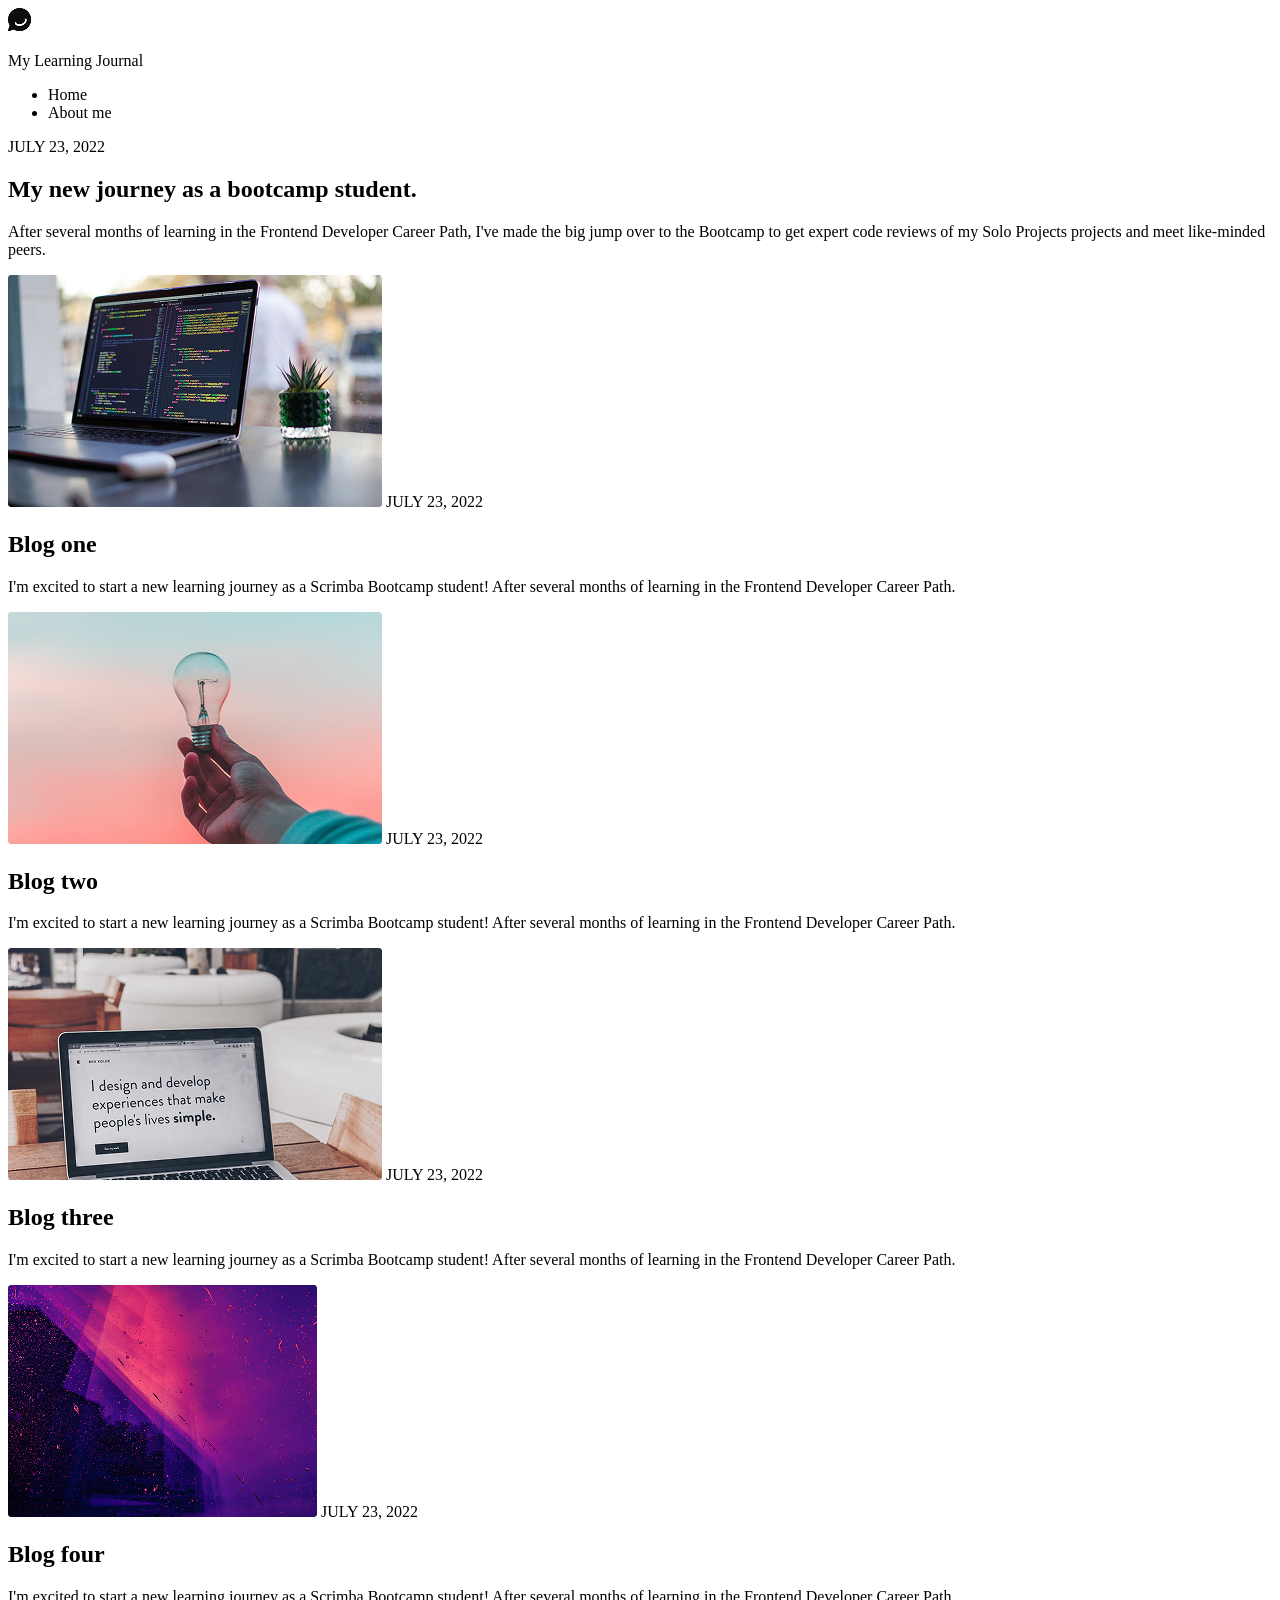
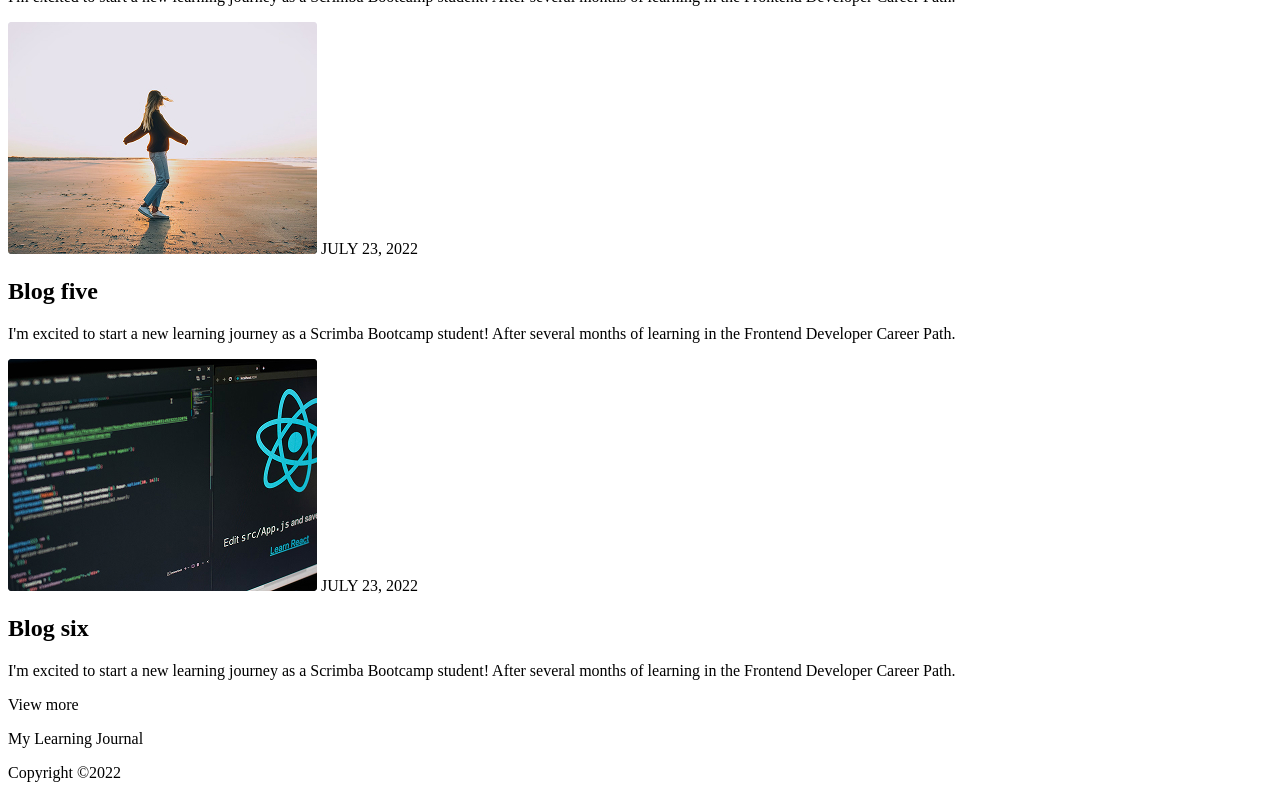
==== index.html @ 0767f3c1 "Update index.html" ====
<!doctype html>
<html lang="en">
  <head>
    <meta charset="UTF-8" />
    <meta name="viewport" content="width=device-width, initial-scale=1.0" />
    <title>My Learning Journal</title>
  </head>
  <body>
    <header>
      <div class="logo">
        <img src="./images/logo.jpg" alt="logo" />
        <p>My Learning Journal</p>
      </div>

      <nav>
        <ul>
          <li>Home</li>
          <li>About me</li>
        </ul>
      </nav>
    </header>

    <main>
      <article>
        <header>
          <date>JULY 23, 2022</date>
          <h1>My new journey as a bootcamp student.</h1>
          <p>
            After several months of learning in the Frontend Developer Career
            Path, I've made the big jump over to the Bootcamp to get expert code
            reviews of my Solo Projects projects and meet like-minded peers.
          </p>
        </header>

        <div>
          <img src="./images/article-image-01.jpg" alt="" />
          <date>JULY 23, 2022</date>
          <h2>Blog one</h2>
          <p>
            I'm excited to start a new learning journey as a Scrimba Bootcamp
            student! After several months of learning in the Frontend Developer
            Career Path.
          </p>
        </div>

        <div>
          <img src="./images/article-image-02.jpg" alt="" />
          <date>JULY 23, 2022</date>
          <h2>Blog two</h2>
          <p>
            I'm excited to start a new learning journey as a Scrimba Bootcamp
            student! After several months of learning in the Frontend Developer
            Career Path.
          </p>
        </div>

        <div>
          <img src="./images/article-image-03.jpg" alt="" />
          <date>JULY 23, 2022</date>
          <h2>Blog three</h2>
          <p>
            I'm excited to start a new learning journey as a Scrimba Bootcamp
            student! After several months of learning in the Frontend Developer
            Career Path.
          </p>
        </div>

        <div>
          <img src="./images/article-image-04.jpg" alt="" />
          <date>JULY 23, 2022</date>
          <h2>Blog four</h2>
          <p>
            I'm excited to start a new learning journey as a Scrimba Bootcamp
            student! After several months of learning in the Frontend Developer
            Career Path.
          </p>
        </div>

        <div>
          <img src="./images/article-image-05.jpg" alt="" />
          <date>JULY 23, 2022</date>
          <h2>Blog five</h2>
          <p>
            I'm excited to start a new learning journey as a Scrimba Bootcamp
            student! After several months of learning in the Frontend Developer
            Career Path.
          </p>
        </div>

        <div>
          <img src="./images/article-image-06.jpg" alt="" />
          <date>JULY 23, 2022</date>
          <h2>Blog six</h2>
          <p>
            I'm excited to start a new learning journey as a Scrimba Bootcamp
            student! After several months of learning in the Frontend Developer
            Career Path.
          </p>
        </div>

        <a>View more</a>
      </article>
    </main>

    <footer>
      <div class="footer-text">
        <p>My Learning Journal</p>
        <p>Copyright ©2022</p>
      </div>
    </footer>
  </body>
</html>
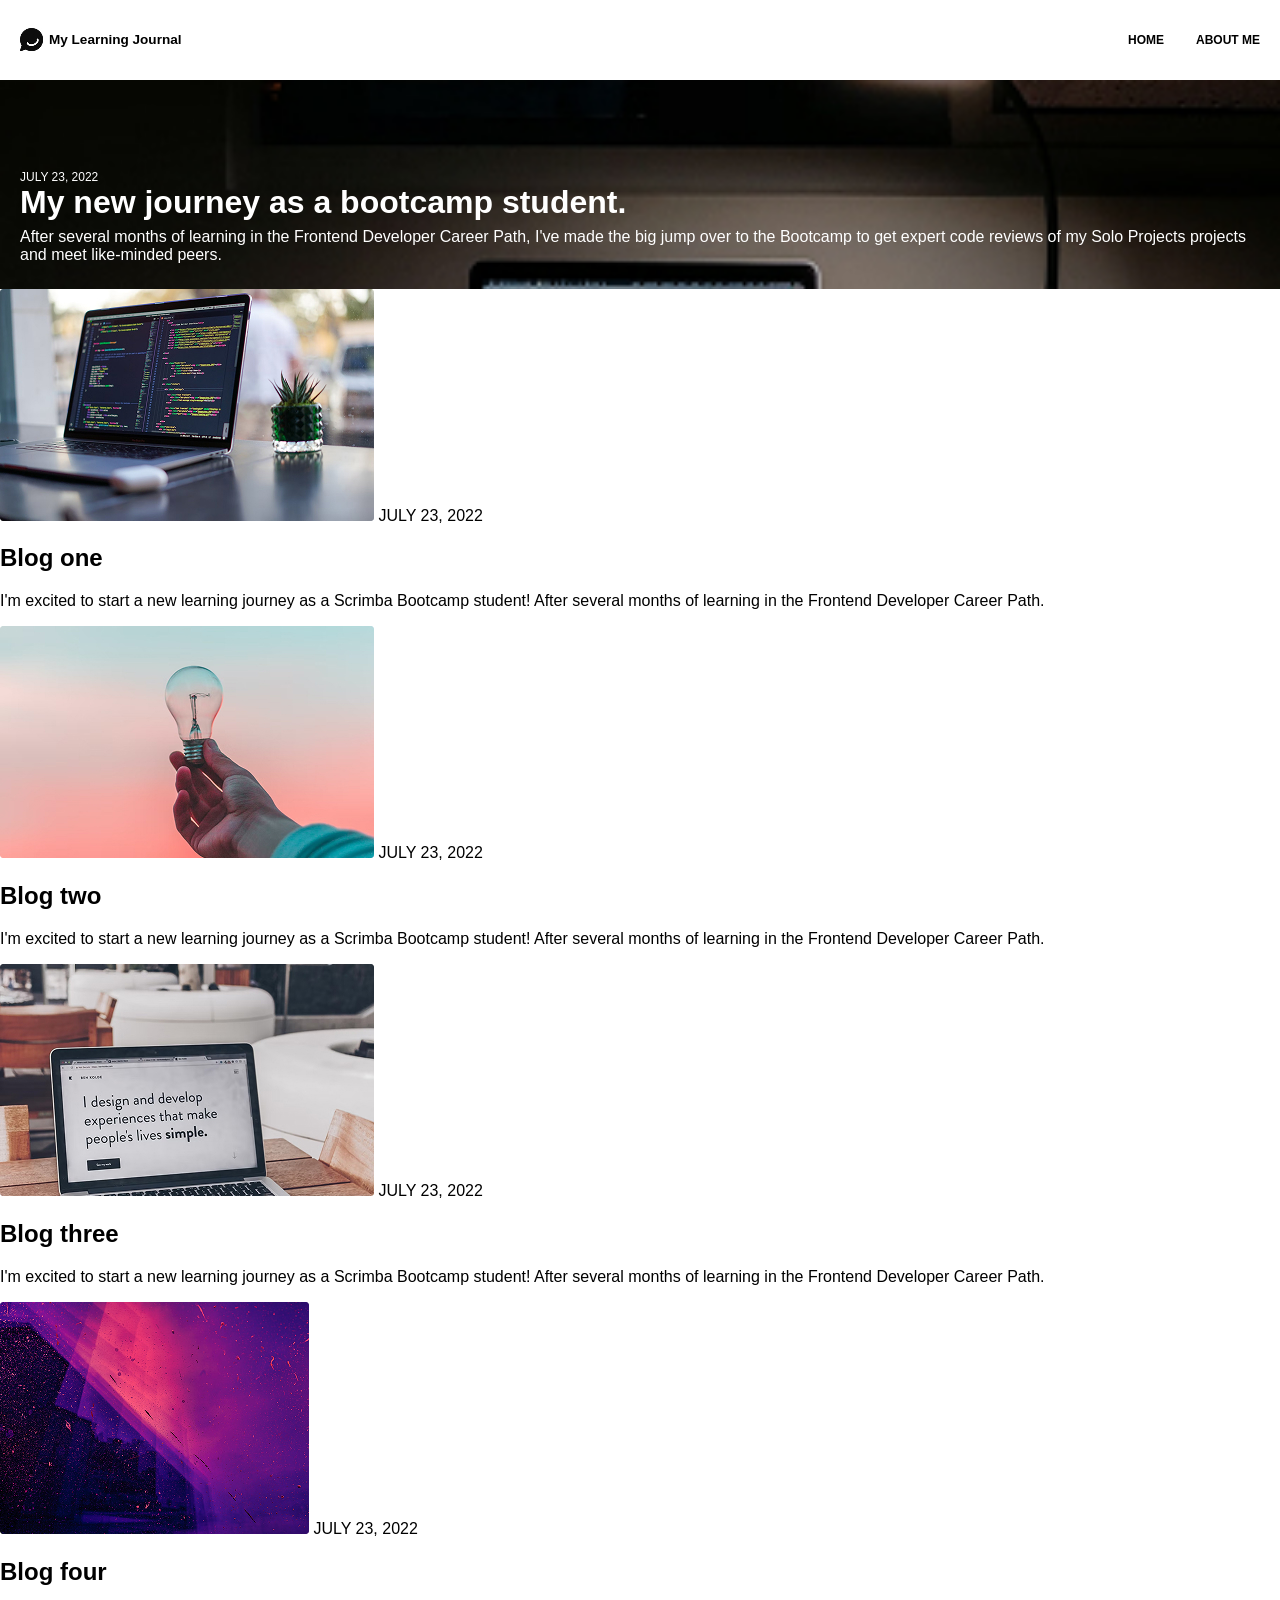
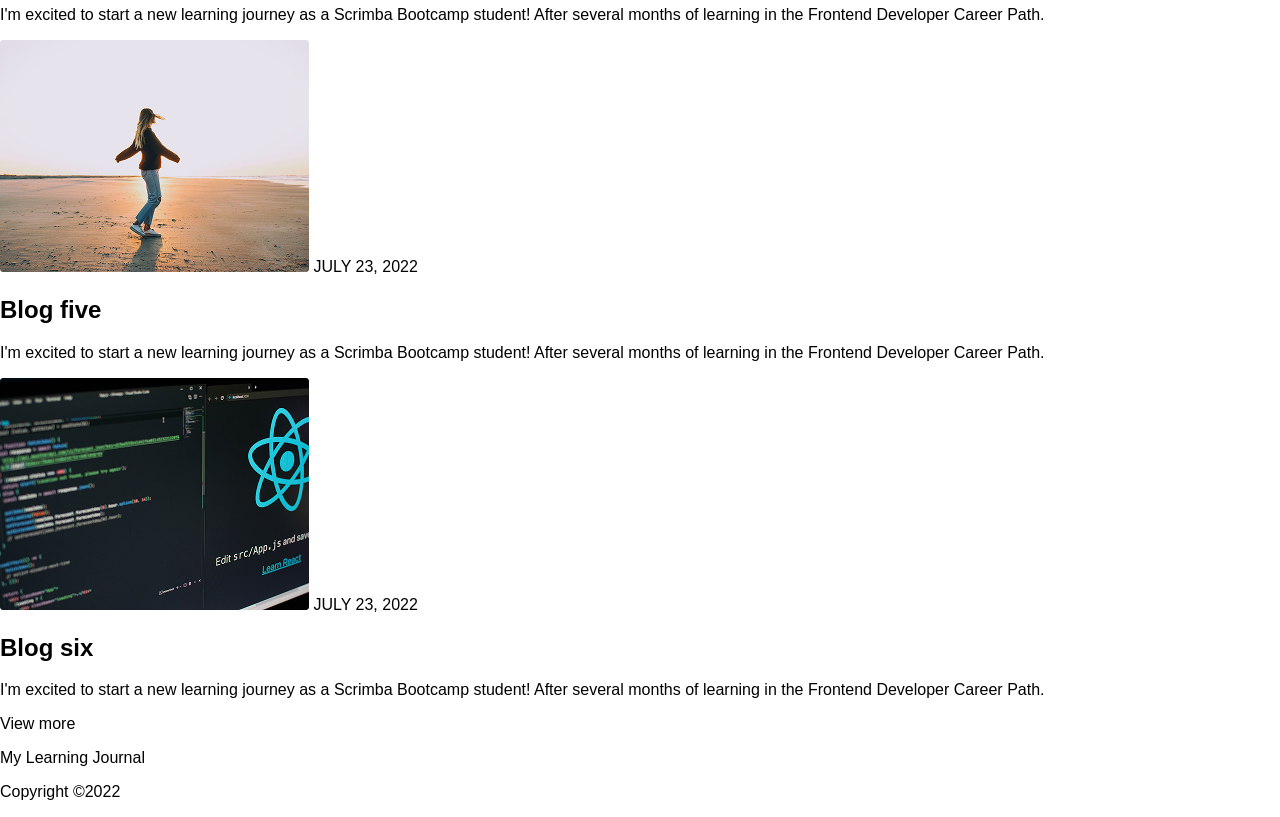
==== commit 08a66087: "Update index.html" ====
--- a/index.html
+++ b/index.html
@@ -3,7 +3,14 @@
   <head>
     <meta charset="UTF-8" />
     <meta name="viewport" content="width=device-width, initial-scale=1.0" />
+    <link rel="preconnect" href="https://fonts.googleapis.com" />
+    <link rel="preconnect" href="https://fonts.gstatic.com" crossorigin />
+    <link
+      href="https://fonts.googleapis.com/css2?family=Roboto:ital,wght@0,100..900;1,100..900&family=Source+Sans+3:ital,wght@0,200..900;1,200..900&display=swap"
+      rel="stylesheet"
+    />
     <title>My Learning Journal</title>
+    <link rel="stylesheet" href="./style.css" />
   </head>
   <body>
     <header>
@@ -22,7 +29,7 @@
 
     <main>
       <article>
-        <header>
+        <div class="hero">
           <date>JULY 23, 2022</date>
           <h1>My new journey as a bootcamp student.</h1>
           <p>
@@ -30,72 +37,74 @@
             Path, I've made the big jump over to the Bootcamp to get expert code
             reviews of my Solo Projects projects and meet like-minded peers.
           </p>
-        </header>
-
-        <div>
-          <img src="./images/article-image-01.jpg" alt="" />
-          <date>JULY 23, 2022</date>
-          <h2>Blog one</h2>
-          <p>
-            I'm excited to start a new learning journey as a Scrimba Bootcamp
-            student! After several months of learning in the Frontend Developer
-            Career Path.
-          </p>
         </div>
 
-        <div>
-          <img src="./images/article-image-02.jpg" alt="" />
-          <date>JULY 23, 2022</date>
-          <h2>Blog two</h2>
-          <p>
-            I'm excited to start a new learning journey as a Scrimba Bootcamp
-            student! After several months of learning in the Frontend Developer
-            Career Path.
-          </p>
-        </div>
+        <div class="article-listing">
+          <div>
+            <img src="./images/article-image-01.jpg" alt="" />
+            <date>JULY 23, 2022</date>
+            <h2>Blog one</h2>
+            <p>
+              I'm excited to start a new learning journey as a Scrimba Bootcamp
+              student! After several months of learning in the Frontend
+              Developer Career Path.
+            </p>
+          </div>
 
-        <div>
-          <img src="./images/article-image-03.jpg" alt="" />
-          <date>JULY 23, 2022</date>
-          <h2>Blog three</h2>
-          <p>
-            I'm excited to start a new learning journey as a Scrimba Bootcamp
-            student! After several months of learning in the Frontend Developer
-            Career Path.
-          </p>
-        </div>
+          <div>
+            <img src="./images/article-image-02.jpg" alt="" />
+            <date>JULY 23, 2022</date>
+            <h2>Blog two</h2>
+            <p>
+              I'm excited to start a new learning journey as a Scrimba Bootcamp
+              student! After several months of learning in the Frontend
+              Developer Career Path.
+            </p>
+          </div>
 
-        <div>
-          <img src="./images/article-image-04.jpg" alt="" />
-          <date>JULY 23, 2022</date>
-          <h2>Blog four</h2>
-          <p>
-            I'm excited to start a new learning journey as a Scrimba Bootcamp
-            student! After several months of learning in the Frontend Developer
-            Career Path.
-          </p>
-        </div>
+          <div>
+            <img src="./images/article-image-03.jpg" alt="" />
+            <date>JULY 23, 2022</date>
+            <h2>Blog three</h2>
+            <p>
+              I'm excited to start a new learning journey as a Scrimba Bootcamp
+              student! After several months of learning in the Frontend
+              Developer Career Path.
+            </p>
+          </div>
 
-        <div>
-          <img src="./images/article-image-05.jpg" alt="" />
-          <date>JULY 23, 2022</date>
-          <h2>Blog five</h2>
-          <p>
-            I'm excited to start a new learning journey as a Scrimba Bootcamp
-            student! After several months of learning in the Frontend Developer
-            Career Path.
-          </p>
-        </div>
+          <div>
+            <img src="./images/article-image-04.jpg" alt="" />
+            <date>JULY 23, 2022</date>
+            <h2>Blog four</h2>
+            <p>
+              I'm excited to start a new learning journey as a Scrimba Bootcamp
+              student! After several months of learning in the Frontend
+              Developer Career Path.
+            </p>
+          </div>
 
-        <div>
-          <img src="./images/article-image-06.jpg" alt="" />
-          <date>JULY 23, 2022</date>
-          <h2>Blog six</h2>
-          <p>
-            I'm excited to start a new learning journey as a Scrimba Bootcamp
-            student! After several months of learning in the Frontend Developer
-            Career Path.
-          </p>
+          <div>
+            <img src="./images/article-image-05.jpg" alt="" />
+            <date>JULY 23, 2022</date>
+            <h2>Blog five</h2>
+            <p>
+              I'm excited to start a new learning journey as a Scrimba Bootcamp
+              student! After several months of learning in the Frontend
+              Developer Career Path.
+            </p>
+          </div>
+
+          <div>
+            <img src="./images/article-image-06.jpg" alt="" />
+            <date>JULY 23, 2022</date>
+            <h2>Blog six</h2>
+            <p>
+              I'm excited to start a new learning journey as a Scrimba Bootcamp
+              student! After several months of learning in the Frontend
+              Developer Career Path.
+            </p>
+          </div>
         </div>
 
         <a>View more</a>
--- a/style.css
+++ b/style.css
@@ -0,0 +1,87 @@
+* {
+  box-sizing: border-box;
+}
+
+body {
+  margin: 0;
+  padding: 0;
+  font-family: "Source Sans 3", sans-serif;
+}
+
+/* TYPOGRAPHY */
+
+.logo p,
+h1 {
+  line-height: 108.2%;
+  letter-spacing: -3%;
+}
+
+.logo p {
+  font-family: "Roboto", sans-serif;
+  font-size: 0.847rem;
+  font-weight: 900;
+}
+
+nav li {
+  font-size: 0.75rem;
+  font-weight: 600;
+  text-transform: uppercase;
+  list-style: none;
+}
+
+.hero {
+  background-image: url(./images/article-image.jpg);
+  background-repeat: no-repeat;
+  background-size: cover;
+  background-position: center;
+  padding: 5.438rem 1.25rem 1.563rem 1.25rem;
+  color: #fff;
+}
+
+.hero date,
+h1,
+.hero p {
+  margin: 0;
+}
+
+.hero date,
+.hero p {
+  font-weight: 300;
+}
+
+.hero date {
+  font-size: 0.75rem;
+  margin-bottom: 0.5rem;
+}
+
+h1 {
+  font-size: 2rem;
+  font-weight: 600;
+  margin-bottom: 0.5rem;
+}
+
+.hero p {
+  font-size: 1rem;
+}
+
+/* LAYOUT */
+
+header,
+.logo,
+nav ul {
+  display: flex;
+}
+
+header {
+  justify-content: space-between;
+  padding: 1.063rem 1.25rem;
+}
+
+.logo {
+  align-items: center;
+  gap: 0.313rem;
+}
+
+nav ul {
+  gap: 2rem;
+}
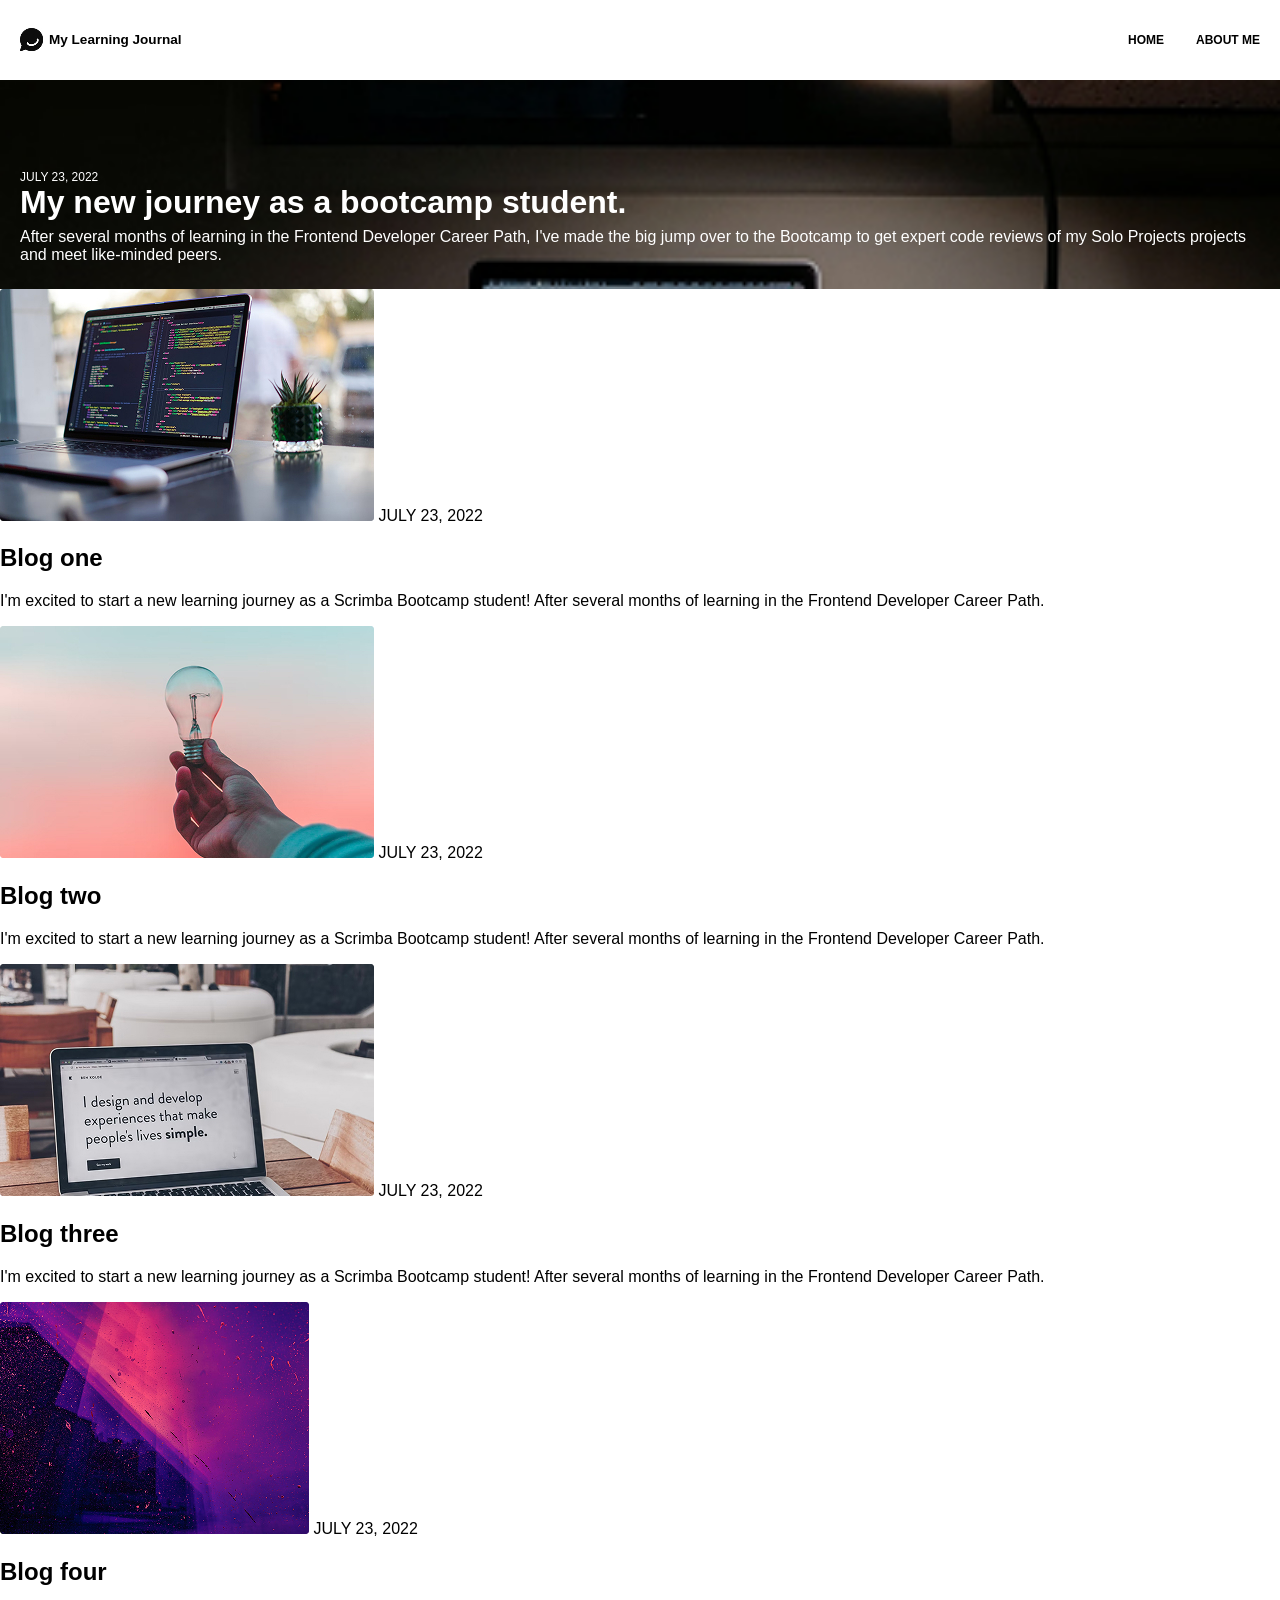
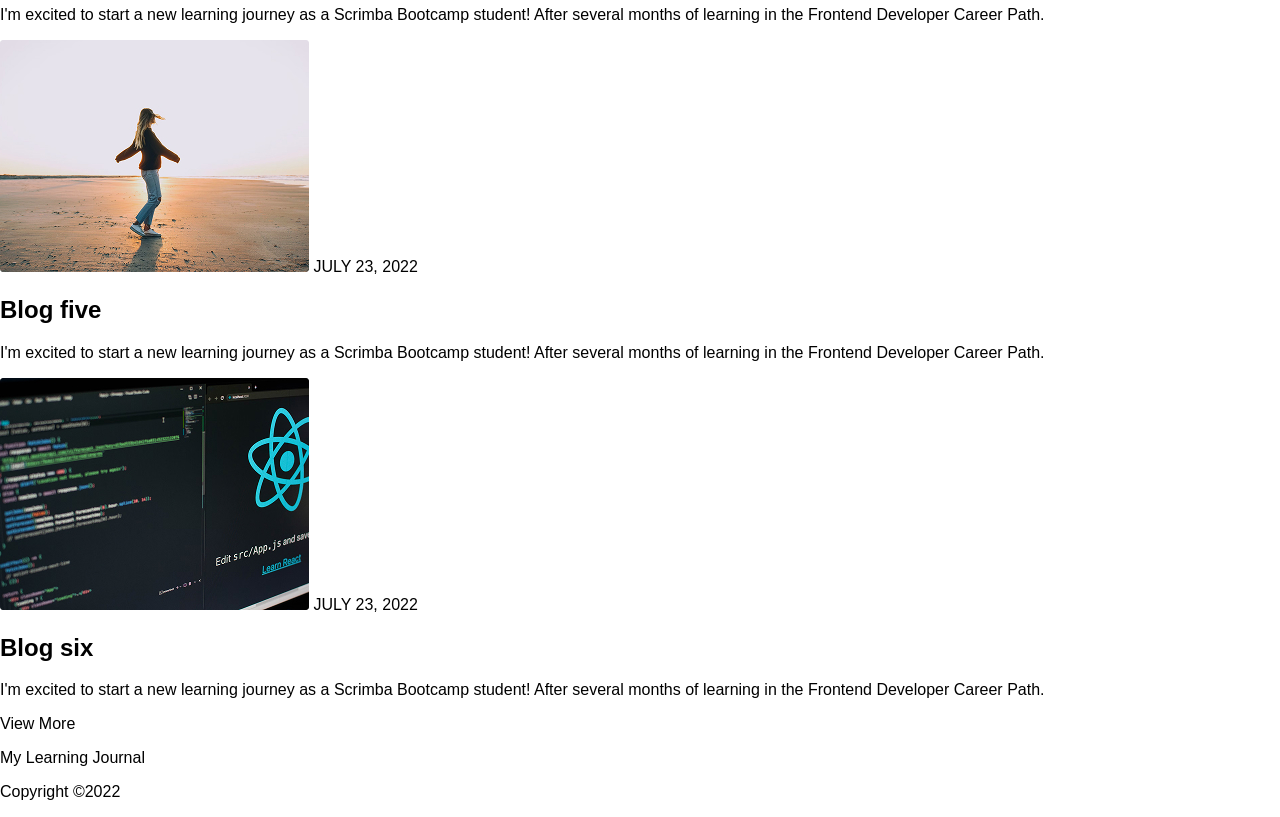
==== commit 1088f7ce: "Update index.html" ====
--- a/index.html
+++ b/index.html
@@ -40,7 +40,7 @@
         </div>
 
         <div class="article-listing">
-          <div>
+          <div class="article">
             <img src="./images/article-image-01.jpg" alt="" />
             <date>JULY 23, 2022</date>
             <h2>Blog one</h2>
@@ -51,7 +51,7 @@
             </p>
           </div>
 
-          <div>
+          <div class="article">
             <img src="./images/article-image-02.jpg" alt="" />
             <date>JULY 23, 2022</date>
             <h2>Blog two</h2>
@@ -62,7 +62,7 @@
             </p>
           </div>
 
-          <div>
+          <div class="article">
             <img src="./images/article-image-03.jpg" alt="" />
             <date>JULY 23, 2022</date>
             <h2>Blog three</h2>
@@ -73,7 +73,7 @@
             </p>
           </div>
 
-          <div>
+          <div class="article">
             <img src="./images/article-image-04.jpg" alt="" />
             <date>JULY 23, 2022</date>
             <h2>Blog four</h2>
@@ -84,7 +84,7 @@
             </p>
           </div>
 
-          <div>
+          <div class="article">
             <img src="./images/article-image-05.jpg" alt="" />
             <date>JULY 23, 2022</date>
             <h2>Blog five</h2>
@@ -95,7 +95,7 @@
             </p>
           </div>
 
-          <div>
+          <div class="article">
             <img src="./images/article-image-06.jpg" alt="" />
             <date>JULY 23, 2022</date>
             <h2>Blog six</h2>
@@ -107,14 +107,14 @@
           </div>
         </div>
 
-        <a>View more</a>
+        <p class="vm">View More</p>
       </article>
     </main>
 
     <footer>
       <div class="footer-text">
-        <p>My Learning Journal</p>
-        <p>Copyright ©2022</p>
+        <p class="footer-text-1">My Learning Journal</p>
+        <p class="footer-text-2">Copyright ©2022</p>
       </div>
     </footer>
   </body>
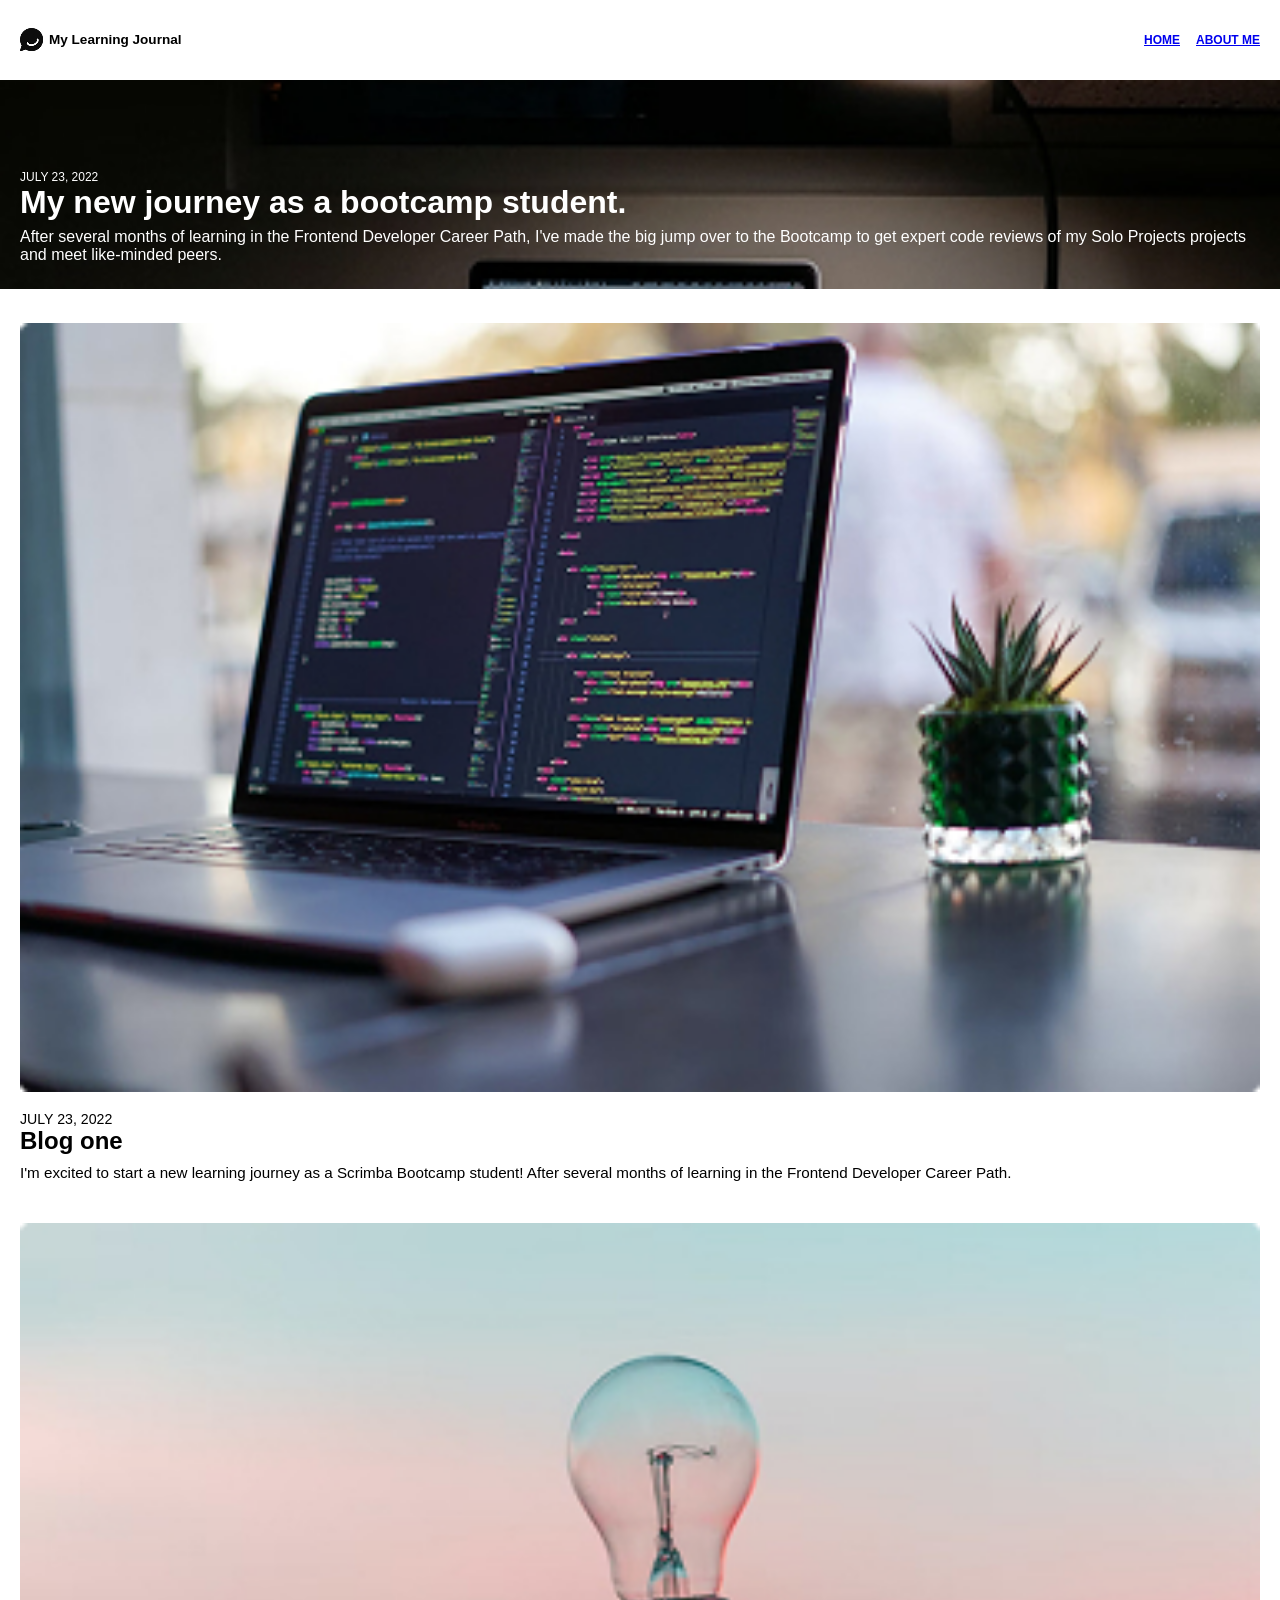
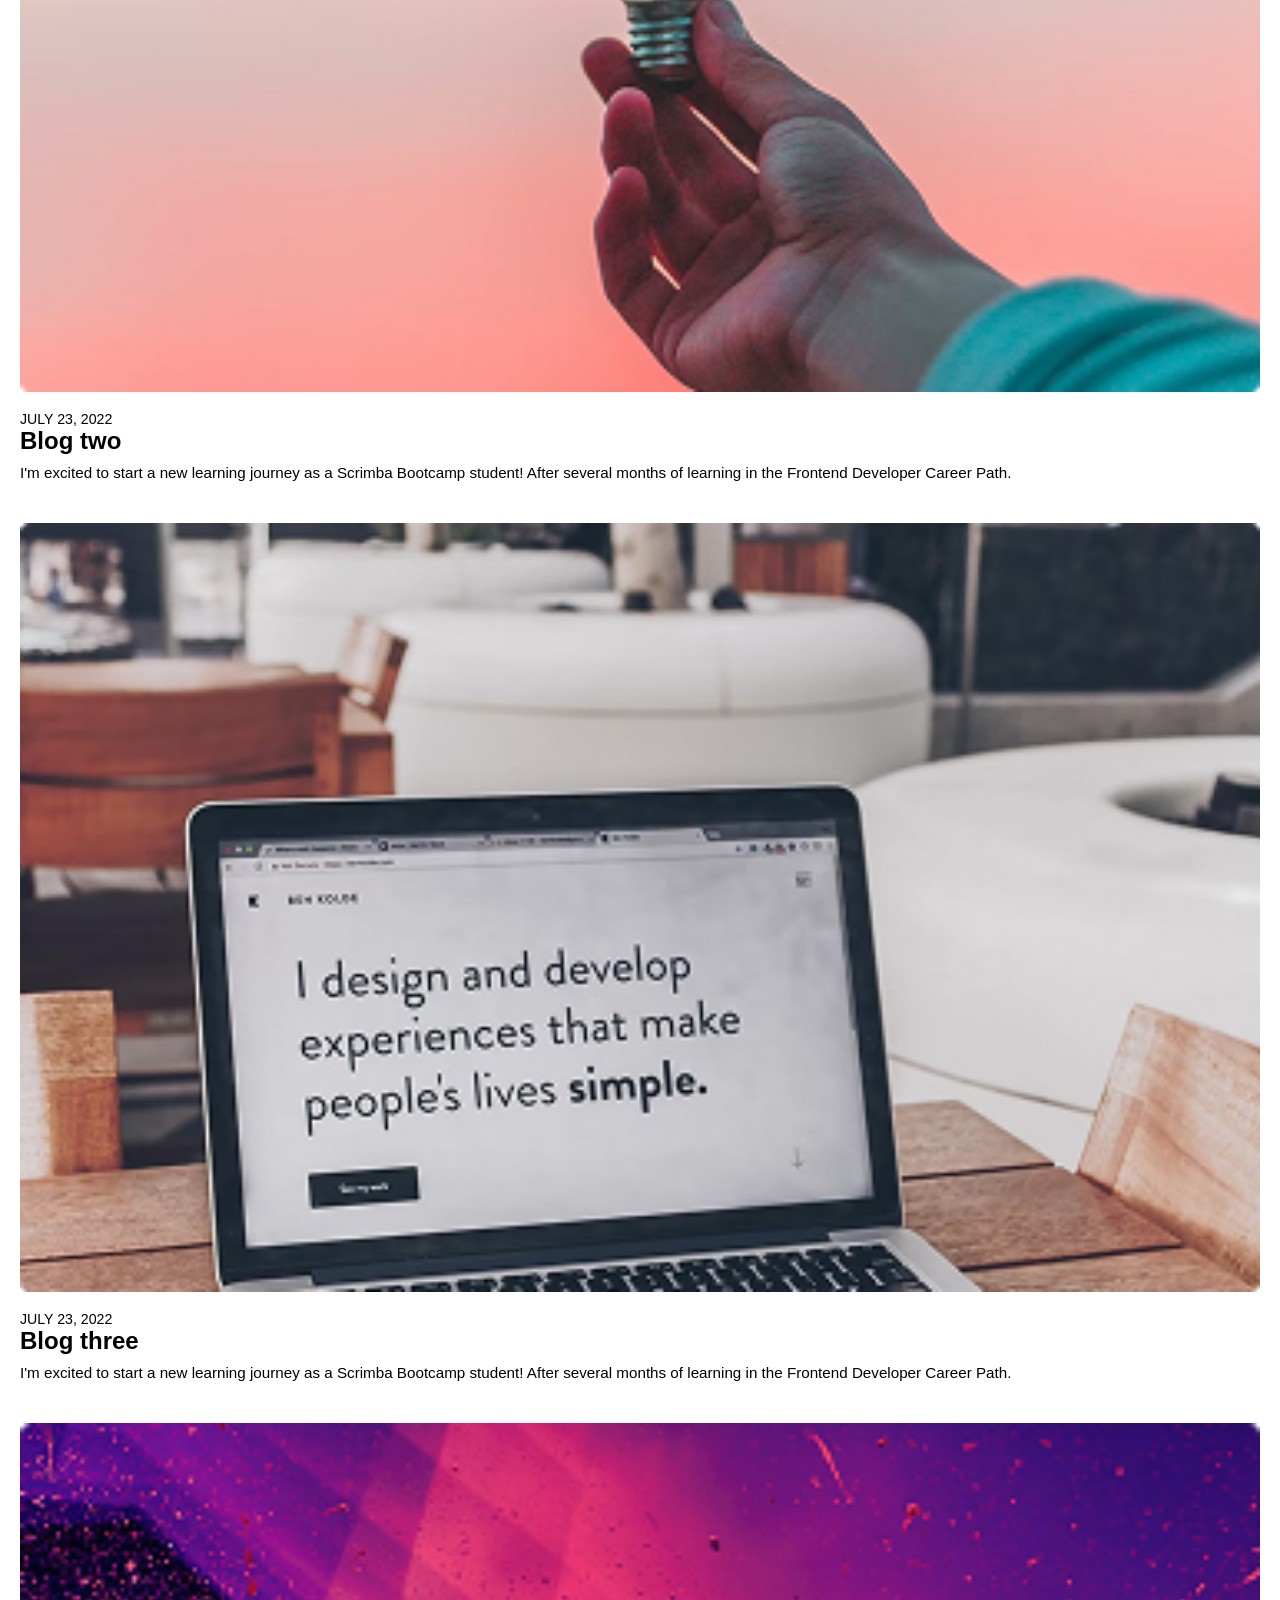
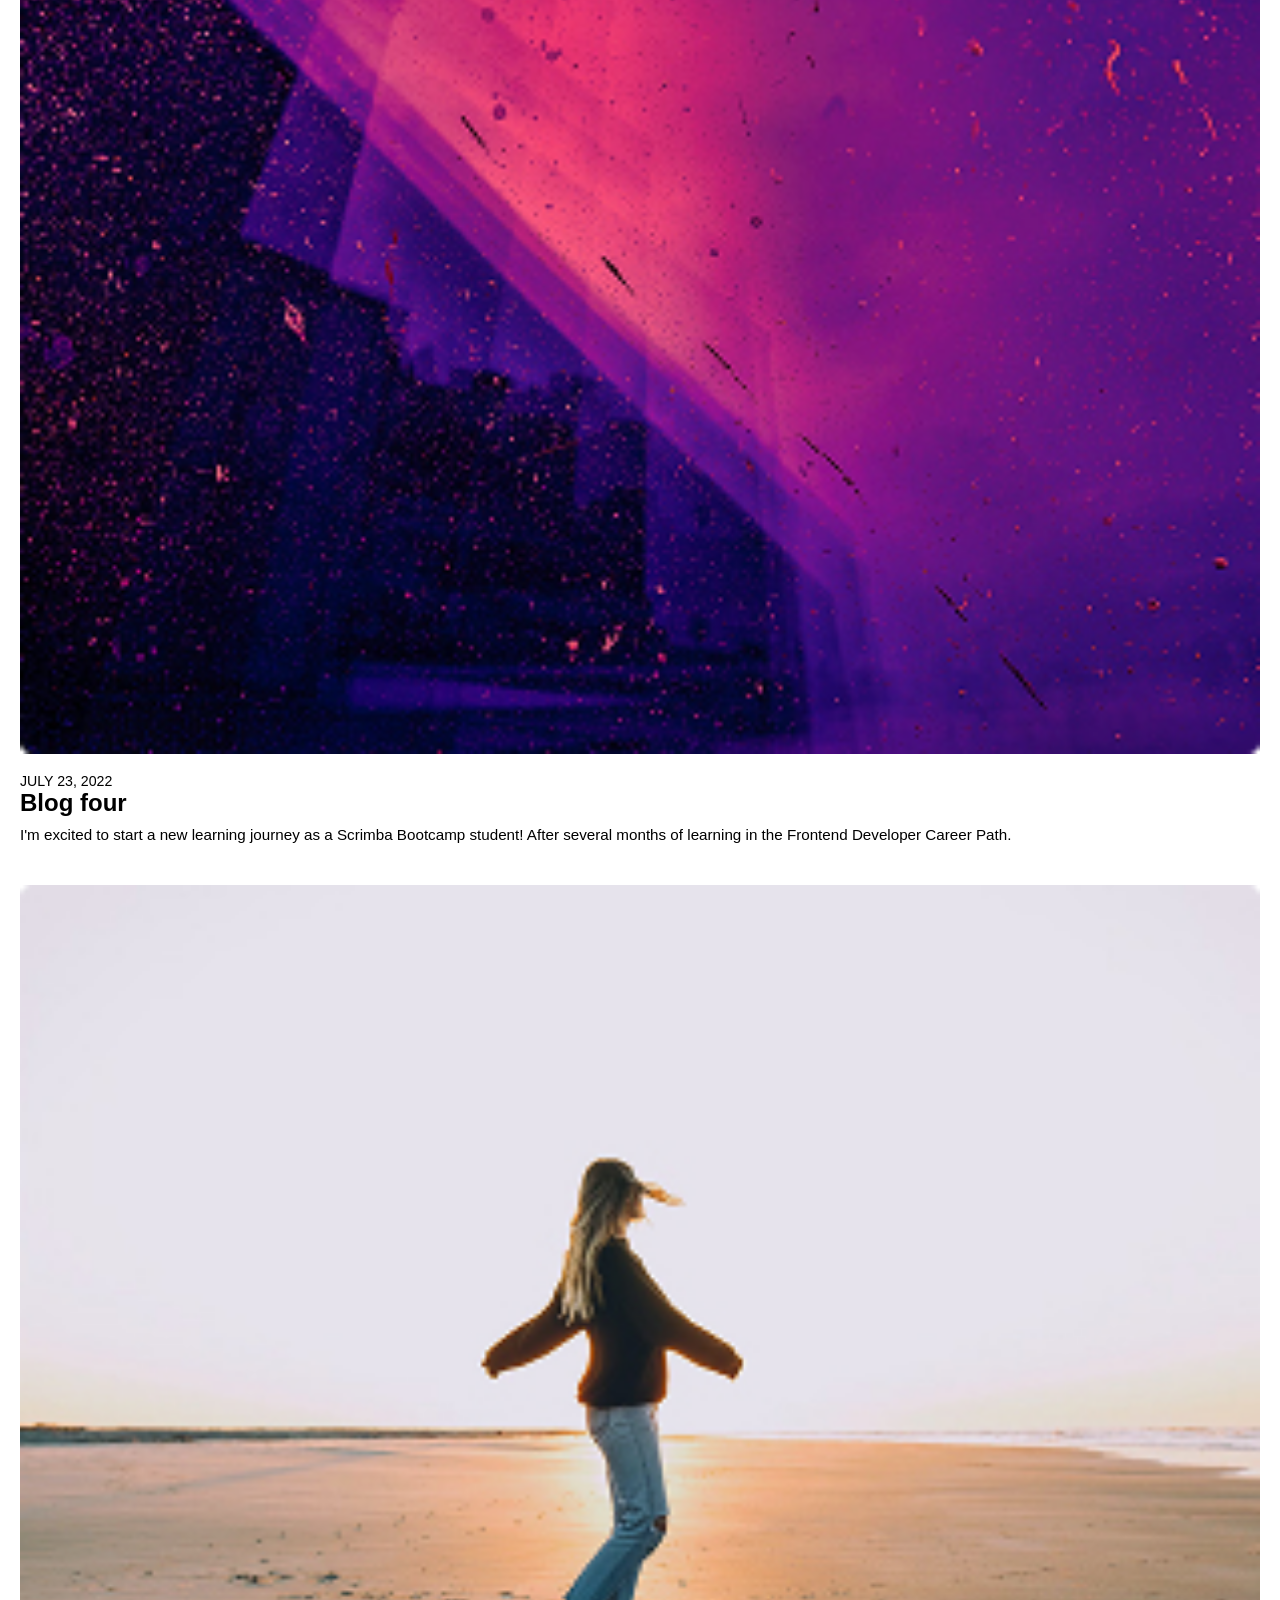
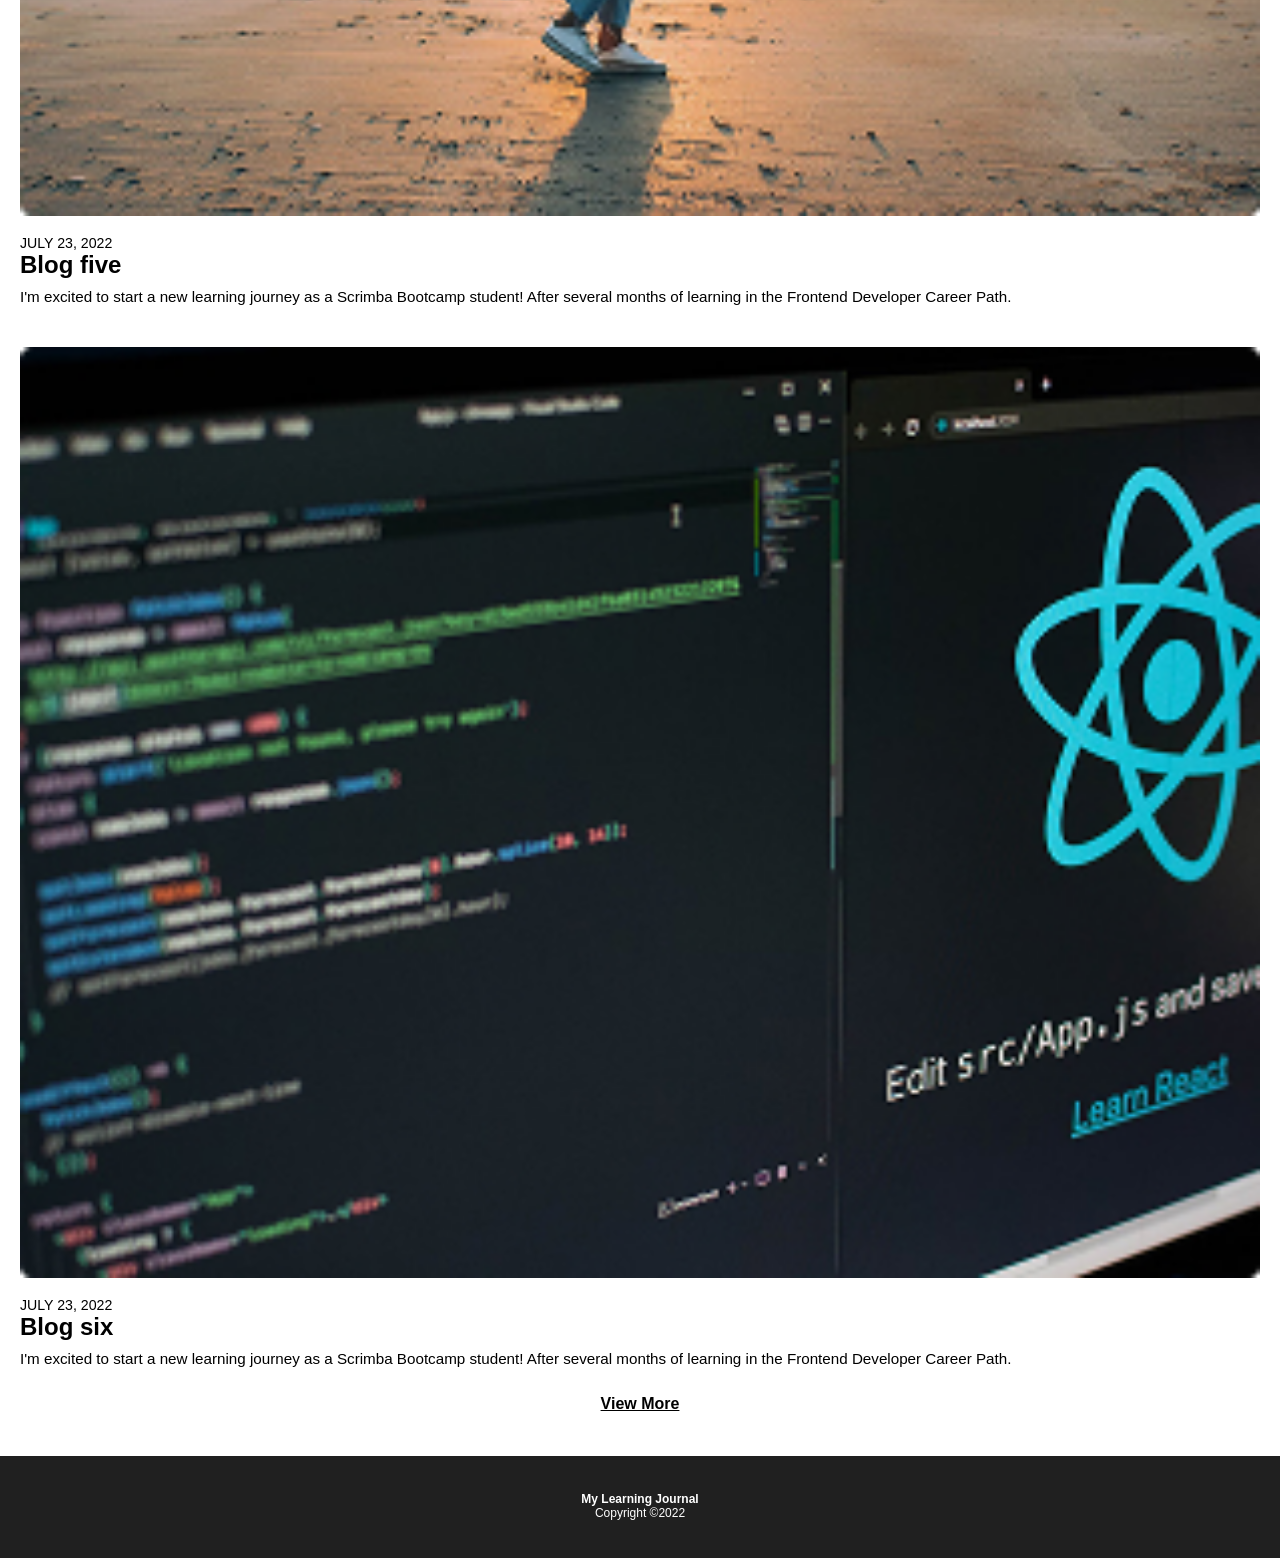
==== commit 9aeef66d: "Update index.html" ====
--- a/index.html
+++ b/index.html
@@ -21,8 +21,8 @@
 
       <nav>
         <ul>
-          <li>Home</li>
-          <li>About me</li>
+          <li><a href="./index.html">Home</a></li>
+          <li><a href="./about.html">About me</a></li>
         </ul>
       </nav>
     </header>
--- a/style.css
+++ b/style.css
@@ -11,7 +11,8 @@
 /* TYPOGRAPHY */
 
 .logo p,
-h1 {
+h1,
+.footer-text-1 {
   line-height: 108.2%;
   letter-spacing: -3%;
 }
@@ -40,7 +41,11 @@
 
 .hero date,
 h1,
-.hero p {
+.hero p,
+h2,
+.article p,
+.vm,
+.footer-text p {
   margin: 0;
 }
 
@@ -64,6 +69,62 @@
   font-size: 1rem;
 }
 
+.article date {
+  font-size: 0.886rem;
+  font-weight: 400;
+  margin-bottom: 0.563rem;
+}
+
+h2 {
+  font-size: 1.5rem;
+  font-weight: 700;
+  line-height: 108.2%;
+  margin-bottom: 0.563rem;
+}
+
+.article p {
+  font-size: 0.95rem;
+  font-weight: 300;
+  line-height: 125%;
+}
+
+.vm {
+  font-size: 1rem;
+  font-weight: 700;
+  text-decoration: underline;
+  text-align: center;
+  margin-bottom: 2.688rem;
+}
+
+footer {
+  background-color: #202020;
+  color: #fff;
+  padding: 2.313rem 9rem;
+  text-align: center;
+}
+
+.footer-text p {
+  font-size: 0.75rem;
+}
+
+.footer-text-1 {
+  font-size: 1rem;
+  font-weight: 600;
+}
+
+.footer-text-2 {
+  font-weight: 300;
+  line-height: 125%;
+}
+
+/* IMAGES */
+
+.article img {
+  width: 100%;
+  margin-bottom: 0.875rem;
+  border-radius: 0.188rem;
+}
+
 /* LAYOUT */
 
 header,
@@ -83,5 +144,12 @@
 }
 
 nav ul {
-  gap: 2rem;
+  gap: 1rem;
 }
+
+.article-listing {
+  display: flex;
+  flex-direction: column;
+  gap: 2.563rem;
+  padding: 2.125rem 1.25rem 1.688rem 1.25rem;
+}
